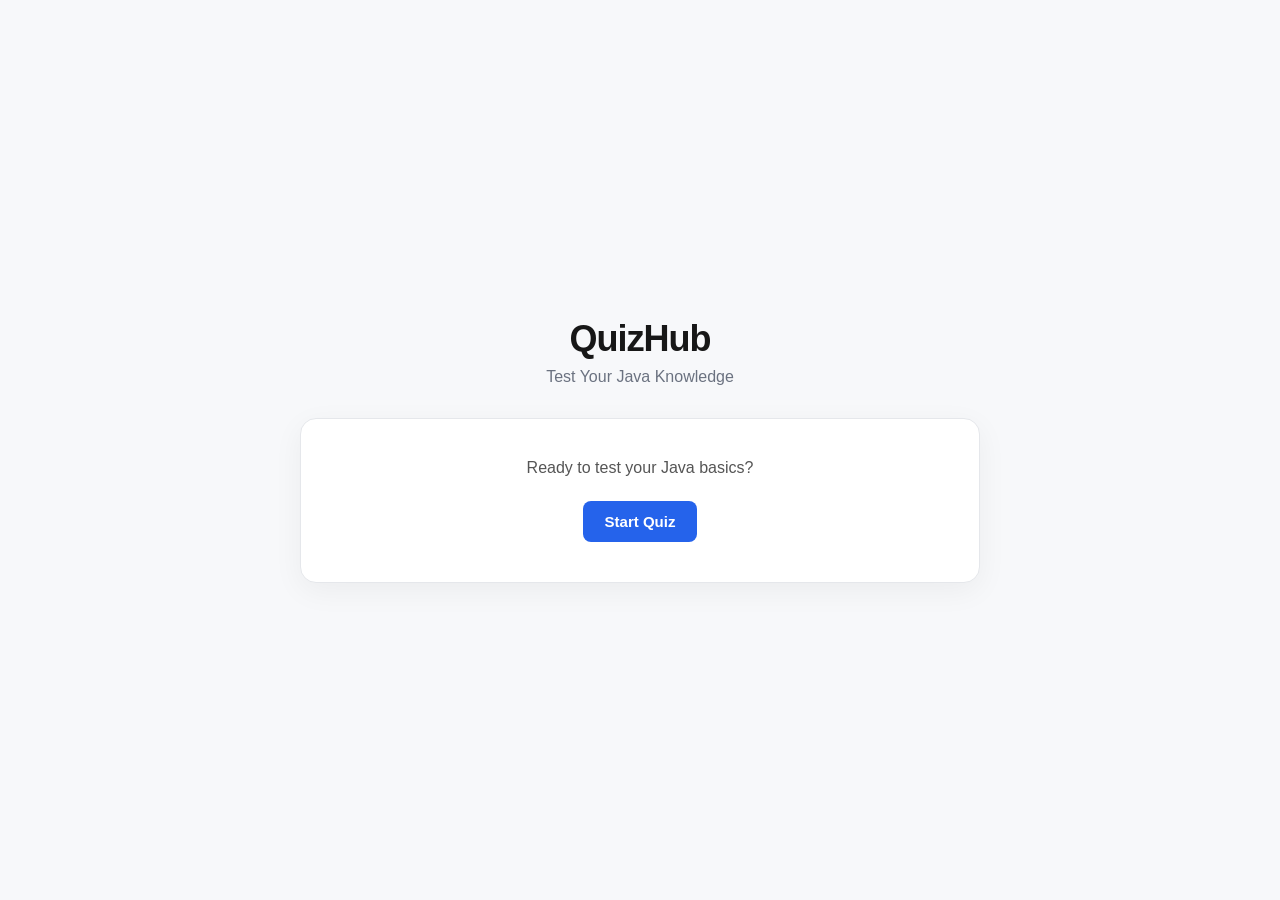
==== target/classes/static/index.html @ 0c110058 "Commit" ====
<!DOCTYPE html>
<html lang="en">

<head>

    <meta charset="UTF-8">

    <meta name="viewport" content="width=device-width, initial-scale=1.0">

    <title>QuizHub</title>

    <link rel="stylesheet" href="style.css">

</head>

<body>

    <div class="container">

        <h1>QuizHub</h1>

        <p class="subtitle">Test Your Java Knowledge</p>


        <div id="start-screen">

            <p>Ready to test your Java basics?</p>

            <button onclick="startQuiz()">Start Quiz</button>

        </div>


        <div id="quiz-screen" style="display: none;">

            <p id="question-number"></p>

            <h2 id="question-text"></h2>


            <div id="options">

                <button class="option" onclick="selectAnswer('A')" id="optionA"></button>

                <button class="option" onclick="selectAnswer('B')" id="optionB"></button>

                <button class="option" onclick="selectAnswer('C')" id="optionC"></button>

                <button class="option" onclick="selectAnswer('D')" id="optionD"></button>

            </div>


            <button id="next-button" onclick="nextQuestion()" disabled>
                Next
            </button>

        </div>


        <div id="result-screen" style="display: none;">

            <h2>Quiz Completed!</h2>

            <p id="score-text"></p>

            <p id="correct-text"></p>

            <button onclick="restartQuiz()">Restart Quiz</button>

        </div>

    </div>


    <script src="script.js"></script>

</body>

</html>
---- target/classes/static/style.css ----
* {
    box-sizing: border-box;
    margin: 0;
    padding: 0;
}

body {
    font-family: Arial, Helvetica, sans-serif;
    background: #f7f8fa;
    color: #171717;
    min-height: 100vh;

    display: flex;
    justify-content: center;
    align-items: center;
}

.container {
    width: 92%;
    max-width: 680px;
    text-align: center;
}

/* =========================
   HEADER
========================= */

h1 {
    font-size: 36px;
    font-weight: 700;
    letter-spacing: -1px;
    margin-bottom: 8px;
}

.subtitle {
    color: #6b7280;
    font-size: 16px;
    margin-bottom: 32px;
}

/* =========================
   MAIN CARDS
========================= */

#start-screen,
#quiz-screen,
#result-screen {
    background: white;
    border: 1px solid #e5e7eb;
    border-radius: 16px;
    padding: 40px;
    box-shadow: 0 8px 30px rgba(0, 0, 0, 0.05);
}

/* =========================
   START SCREEN
========================= */

#start-screen p {
    color: #555;
    font-size: 16px;
    margin-bottom: 24px;
}

/* =========================
   BUTTONS
========================= */

button {
    border: none;
    border-radius: 8px;
    padding: 12px 22px;

    font-size: 15px;
    font-weight: 600;

    cursor: pointer;

    background: #2563eb;
    color: white;

    transition:
        background 0.2s ease,
        transform 0.2s ease,
        box-shadow 0.2s ease;
}

button:hover {
    background: #1d4ed8;
    transform: translateY(-1px);
    box-shadow: 0 5px 12px rgba(37, 99, 235, 0.2);
}

button:active {
    transform: translateY(0);
}

/* =========================
   QUESTION SCREEN
========================= */

#question-number {
    color: #2563eb;
    font-size: 14px;
    font-weight: 600;
    margin-bottom: 14px;
}

#question-text {
    font-size: 24px;
    line-height: 1.4;
    font-weight: 700;
    margin-bottom: 28px;
}

/* =========================
   OPTIONS
========================= */

#options {
    display: flex;
    flex-direction: column;
    gap: 12px;
    margin-bottom: 24px;
}

.option {
    width: 100%;

    background: white;
    color: #222;

    border: 1px solid #e1e4e8;

    padding: 15px 18px;

    text-align: left;

    border-radius: 10px;

    transition:
        border-color 0.2s ease,
        background 0.2s ease,
        transform 0.2s ease;
}

.option:hover {
    background: #f8faff;
    border-color: #2563eb;
    color: #2563eb;

    transform: translateY(-1px);

    box-shadow: none;
}

/* Selected answer */

.option.selected {
    background: #eff6ff;
    border-color: #2563eb;
    color: #1d4ed8;
}

/* =========================
   NEXT BUTTON
========================= */

#next-button {
    min-width: 110px;
}

#next-button:disabled {
    background: #d1d5db;
    color: #6b7280;
    cursor: not-allowed;
    box-shadow: none;
    transform: none;
}

/* =========================
   RESULT SCREEN
========================= */

#result-screen h2 {
    font-size: 26px;
    margin-bottom: 10px;
}

#score-text {
    font-size: 30px;
    font-weight: 700;
    color: #2563eb;

    margin: 22px 0 8px;
}

#correct-text {
    color: #6b7280;
    font-size: 16px;

    margin-bottom: 28px;
}

/* =========================
   RESPONSIVE
========================= */

@media (max-width: 600px) {

    .container {
        width: 94%;
    }

    #start-screen,
    #quiz-screen,
    #result-screen {
        padding: 28px 20px;
    }

    h1 {
        font-size: 32px;
    }

    #question-text {
        font-size: 21px;
    }
}
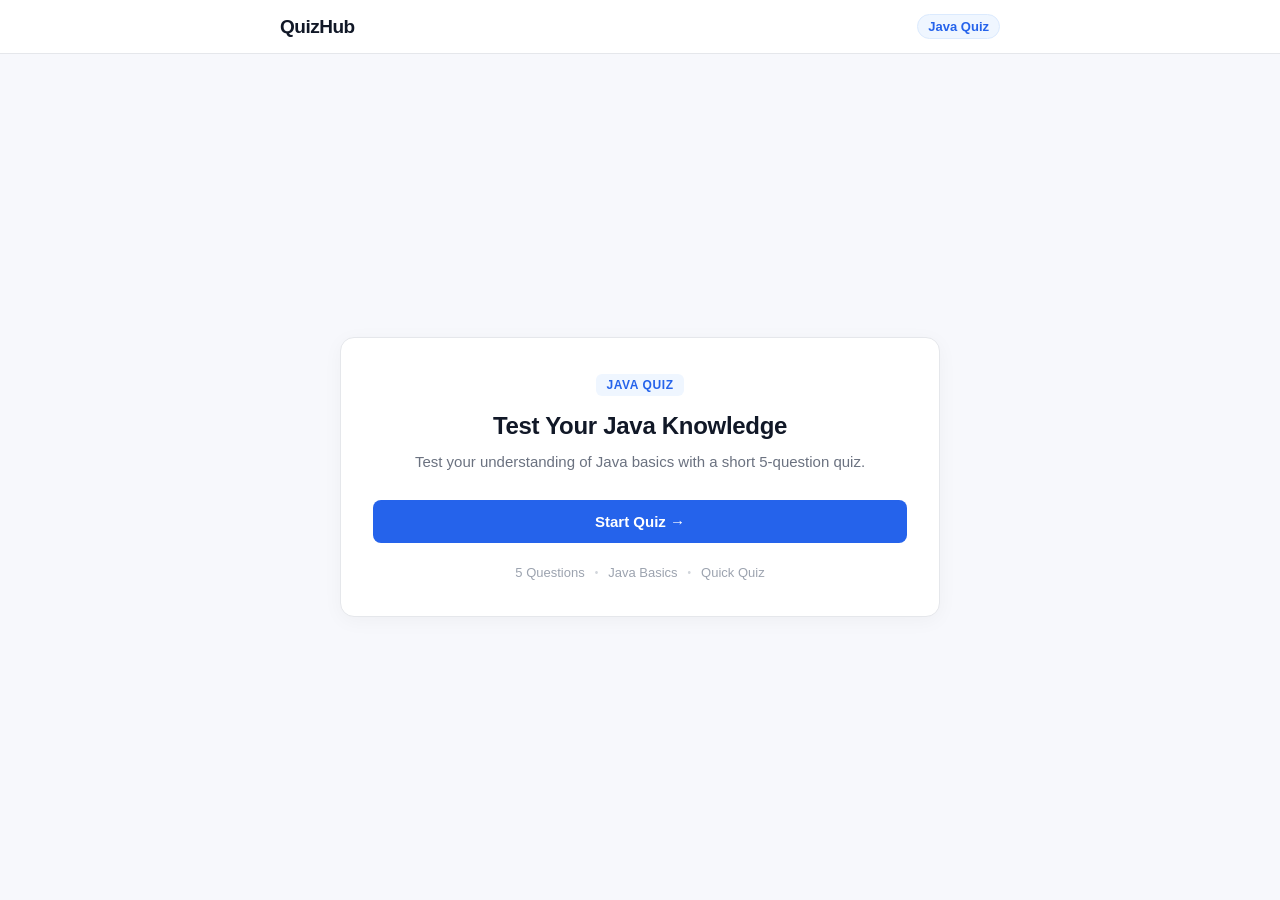
==== commit df1dee5c: "Commit" ====
--- a/target/classes/static/index.html
+++ b/target/classes/static/index.html
@@ -1,80 +1,109 @@
 <!DOCTYPE html>
 <html lang="en">
-
 <head>
-
     <meta charset="UTF-8">
-
     <meta name="viewport" content="width=device-width, initial-scale=1.0">
-
-    <title>QuizHub</title>
-
+    <title>QuizHub - Test Your Java Knowledge</title>
     <link rel="stylesheet" href="style.css">
-
 </head>
-
 <body>
 
-    <div class="container">
+    <!-- Simple Top Navbar -->
+    <header class="navbar">
+        <div class="navbar-container">
+            <div class="navbar-brand">
+                <span class="logo-text">QuizHub</span>
+            </div>
+            <div class="navbar-badge">Java Quiz</div>
+        </div>
+    </header>
 
-        <h1>QuizHub</h1>
+    <!-- Main Container -->
+    <main class="main-content">
+        <div class="container">
 
-        <p class="subtitle">Test Your Java Knowledge</p>
+            <!-- 1. Start Screen -->
+            <div id="start-screen" class="card">
+                <div class="tag">JAVA QUIZ</div>
+                <h1 class="card-title">Test Your Java Knowledge</h1>
+                <p class="card-description">
+                    Test your understanding of Java basics with a short 5-question quiz.
+                </p>
 
+                <button class="primary-btn start-btn" onclick="startQuiz()">
+                    Start Quiz &rarr;
+                </button>
 
-        <div id="start-screen">
+                <div class="meta-info">
+                    <span>5 Questions</span>
+                    <span class="dot">&bull;</span>
+                    <span>Java Basics</span>
+                    <span class="dot">&bull;</span>
+                    <span>Quick Quiz</span>
+                </div>
+            </div>
 
-            <p>Ready to test your Java basics?</p>
+            <!-- 2. Quiz Screen -->
+            <div id="quiz-screen" class="card" style="display: none;">
+                <div class="quiz-header">
+                    <span class="quiz-badge" id="question-number">QUESTION 1 OF 5</span>
+                </div>
 
-            <button onclick="startQuiz()">Start Quiz</button>
+                <!-- Progress Bar -->
+                <div class="progress-track">
+                    <div class="progress-fill" id="progress-bar"></div>
+                </div>
+
+                <h2 class="question-title" id="question-text"></h2>
+
+                <!-- Options -->
+                <div class="options-container" id="options">
+                    <button class="option-card" onclick="selectAnswer('A')" id="optionA">
+                        <span class="option-key">A</span>
+                        <span class="option-text" id="optionA-text"></span>
+                    </button>
+                    <button class="option-card" onclick="selectAnswer('B')" id="optionB">
+                        <span class="option-key">B</span>
+                        <span class="option-text" id="optionB-text"></span>
+                    </button>
+                    <button class="option-card" onclick="selectAnswer('C')" id="optionC">
+                        <span class="option-key">C</span>
+                        <span class="option-text" id="optionC-text"></span>
+                    </button>
+                    <button class="option-card" onclick="selectAnswer('D')" id="optionD">
+                        <span class="option-key">D</span>
+                        <span class="option-text" id="optionD-text"></span>
+                    </button>
+                </div>
+
+                <div class="quiz-footer">
+                    <button id="next-button" class="primary-btn next-btn" onclick="nextQuestion()" disabled>
+                        Next Question &rarr;
+                    </button>
+                </div>
+            </div>
+
+            <!-- 3. Result Screen -->
+            <div id="result-screen" class="card" style="display: none;">
+                <div class="tag">QUIZ COMPLETED</div>
+                <h2 class="card-title">Great job!</h2>
+
+                <div class="score-box">
+                    <span class="score-label">Your Score</span>
+                    <div class="score-value" id="score-text">80%</div>
+                    <p class="score-detail" id="correct-text">
+                        You answered 4 out of 5 questions correctly.
+                    </p>
+                </div>
+
+                <button class="primary-btn restart-btn" onclick="restartQuiz()">
+                    Try Again
+                </button>
+            </div>
 
         </div>
-
-
-        <div id="quiz-screen" style="display: none;">
-
-            <p id="question-number"></p>
-
-            <h2 id="question-text"></h2>
-
-
-            <div id="options">
-
-                <button class="option" onclick="selectAnswer('A')" id="optionA"></button>
-
-                <button class="option" onclick="selectAnswer('B')" id="optionB"></button>
-
-                <button class="option" onclick="selectAnswer('C')" id="optionC"></button>
-
-                <button class="option" onclick="selectAnswer('D')" id="optionD"></button>
-
-            </div>
-
-
-            <button id="next-button" onclick="nextQuestion()" disabled>
-                Next
-            </button>
-
-        </div>
-
-
-        <div id="result-screen" style="display: none;">
-
-            <h2>Quiz Completed!</h2>
-
-            <p id="score-text"></p>
-
-            <p id="correct-text"></p>
-
-            <button onclick="restartQuiz()">Restart Quiz</button>
-
-        </div>
-
-    </div>
-
+    </main>
 
     <script src="script.js"></script>
-
 </body>
-
 </html>
--- a/target/classes/static/style.css
+++ b/target/classes/static/style.css
@@ -1,3 +1,7 @@
+/* =========================
+   BASE RESET & TYPOGRAPHY
+========================= */
+
 * {
     box-sizing: border-box;
     margin: 0;
@@ -5,224 +9,372 @@
 }
 
 body {
-    font-family: Arial, Helvetica, sans-serif;
-    background: #f7f8fa;
-    color: #171717;
+    font-family: -apple-system, BlinkMacSystemFont, "Segoe UI", Roboto, Helvetica, Arial, sans-serif;
+    background-color: #f7f8fc;
+    color: #111827;
     min-height: 100vh;
-
+    display: flex;
+    flex-direction: column;
+}
+
+/* =========================
+   TOP NAVBAR
+========================= */
+
+.navbar {
+    background-color: #ffffff;
+    border-bottom: 1px solid #e5e7eb;
+    padding: 14px 24px;
+    width: 100%;
+}
+
+.navbar-container {
+    max-width: 720px;
+    margin: 0 auto;
+    display: flex;
+    justify-content: space-between;
+    align-items: center;
+}
+
+.navbar-brand .logo-text {
+    font-size: 19px;
+    font-weight: 700;
+    color: #111827;
+    letter-spacing: -0.5px;
+}
+
+.navbar-badge {
+    font-size: 13px;
+    font-weight: 600;
+    color: #2563eb;
+    background-color: #eff6ff;
+    border: 1px solid #dbeafe;
+    padding: 4px 10px;
+    border-radius: 9999px;
+}
+
+/* =========================
+   MAIN CONTENT & CONTAINER
+========================= */
+
+.main-content {
+    flex: 1;
     display: flex;
     justify-content: center;
     align-items: center;
+    padding: 32px 16px;
 }
 
 .container {
-    width: 92%;
-    max-width: 680px;
-    text-align: center;
-}
-
-/* =========================
-   HEADER
-========================= */
-
-h1 {
-    font-size: 36px;
-    font-weight: 700;
-    letter-spacing: -1px;
-    margin-bottom: 8px;
-}
-
-.subtitle {
+    width: 100%;
+    max-width: 600px;
+}
+
+/* =========================
+   CARD COMPONENT
+========================= */
+
+.card {
+    background: #ffffff;
+    border: 1px solid #e5e7eb;
+    border-radius: 14px;
+    padding: 36px 32px;
+    box-shadow: 0 4px 20px rgba(0, 0, 0, 0.04);
+}
+
+/* Tag / Label */
+.tag {
+    display: inline-block;
+    font-size: 12px;
+    font-weight: 700;
+    letter-spacing: 0.6px;
+    color: #2563eb;
+    background-color: #eff6ff;
+    padding: 4px 10px;
+    border-radius: 6px;
+    margin-bottom: 14px;
+    text-transform: uppercase;
+}
+
+/* Card Titles */
+.card-title {
+    font-size: 24px;
+    font-weight: 700;
+    color: #111827;
+    line-height: 1.3;
+    margin-bottom: 10px;
+    letter-spacing: -0.3px;
+}
+
+.card-description {
+    font-size: 15px;
+    line-height: 1.5;
     color: #6b7280;
-    font-size: 16px;
-    margin-bottom: 32px;
-}
-
-/* =========================
-   MAIN CARDS
-========================= */
-
-#start-screen,
-#quiz-screen,
-#result-screen {
-    background: white;
-    border: 1px solid #e5e7eb;
-    border-radius: 16px;
-    padding: 40px;
-    box-shadow: 0 8px 30px rgba(0, 0, 0, 0.05);
-}
-
-/* =========================
-   START SCREEN
-========================= */
-
-#start-screen p {
-    color: #555;
-    font-size: 16px;
-    margin-bottom: 24px;
-}
-
-/* =========================
-   BUTTONS
-========================= */
-
-button {
+    margin-bottom: 26px;
+}
+
+/* =========================
+   PRIMARY BUTTONS
+========================= */
+
+.primary-btn {
     border: none;
     border-radius: 8px;
-    padding: 12px 22px;
-
+    padding: 13px 26px;
     font-size: 15px;
     font-weight: 600;
-
     cursor: pointer;
-
-    background: #2563eb;
-    color: white;
-
-    transition:
-        background 0.2s ease,
-        transform 0.2s ease,
-        box-shadow 0.2s ease;
-}
-
-button:hover {
-    background: #1d4ed8;
+    background-color: #2563eb;
+    color: #ffffff;
+    transition: background-color 0.15s ease, transform 0.15s ease, box-shadow 0.15s ease;
+    display: inline-flex;
+    align-items: center;
+    justify-content: center;
+    gap: 6px;
+}
+
+.primary-btn:hover:not(:disabled) {
+    background-color: #1d4ed8;
     transform: translateY(-1px);
-    box-shadow: 0 5px 12px rgba(37, 99, 235, 0.2);
-}
-
-button:active {
+    box-shadow: 0 4px 12px rgba(37, 99, 235, 0.25);
+}
+
+.primary-btn:active:not(:disabled) {
     transform: translateY(0);
 }
 
-/* =========================
-   QUESTION SCREEN
-========================= */
-
-#question-number {
-    color: #2563eb;
-    font-size: 14px;
-    font-weight: 600;
-    margin-bottom: 14px;
-}
-
-#question-text {
-    font-size: 24px;
-    line-height: 1.4;
-    font-weight: 700;
-    margin-bottom: 28px;
-}
-
-/* =========================
-   OPTIONS
-========================= */
-
-#options {
-    display: flex;
-    flex-direction: column;
-    gap: 12px;
-    margin-bottom: 24px;
-}
-
-.option {
-    width: 100%;
-
-    background: white;
-    color: #222;
-
-    border: 1px solid #e1e4e8;
-
-    padding: 15px 18px;
-
-    text-align: left;
-
-    border-radius: 10px;
-
-    transition:
-        border-color 0.2s ease,
-        background 0.2s ease,
-        transform 0.2s ease;
-}
-
-.option:hover {
-    background: #f8faff;
-    border-color: #2563eb;
-    color: #2563eb;
-
-    transform: translateY(-1px);
-
-    box-shadow: none;
-}
-
-/* Selected answer */
-
-.option.selected {
-    background: #eff6ff;
-    border-color: #2563eb;
-    color: #1d4ed8;
-}
-
-/* =========================
-   NEXT BUTTON
-========================= */
-
-#next-button {
-    min-width: 110px;
-}
-
-#next-button:disabled {
-    background: #d1d5db;
-    color: #6b7280;
+.primary-btn:disabled {
+    background-color: #e5e7eb;
+    color: #9ca3af;
     cursor: not-allowed;
     box-shadow: none;
     transform: none;
 }
 
+.start-btn,
+.restart-btn {
+    width: 100%;
+}
+
+/* =========================
+   START SCREEN
+========================= */
+
+#start-screen {
+    text-align: center;
+}
+
+.meta-info {
+    display: flex;
+    justify-content: center;
+    align-items: center;
+    gap: 10px;
+    margin-top: 22px;
+    font-size: 13px;
+    color: #9ca3af;
+}
+
+.meta-info .dot {
+    font-size: 10px;
+    color: #d1d5db;
+}
+
+/* =========================
+   QUIZ SCREEN
+========================= */
+
+.quiz-header {
+    display: flex;
+    justify-content: space-between;
+    align-items: center;
+    margin-bottom: 12px;
+}
+
+.quiz-badge {
+    font-size: 12px;
+    font-weight: 700;
+    letter-spacing: 0.5px;
+    color: #2563eb;
+    text-transform: uppercase;
+}
+
+/* Progress Bar */
+.progress-track {
+    width: 100%;
+    height: 6px;
+    background-color: #e5e7eb;
+    border-radius: 9999px;
+    overflow: hidden;
+    margin-bottom: 24px;
+}
+
+.progress-fill {
+    height: 100%;
+    width: 20%;
+    background-color: #2563eb;
+    border-radius: 9999px;
+    transition: width 0.3s ease;
+}
+
+.question-title {
+    font-size: 22px;
+    font-weight: 700;
+    line-height: 1.4;
+    color: #111827;
+    margin-bottom: 24px;
+}
+
+/* Options Container */
+.options-container {
+    display: flex;
+    flex-direction: column;
+    gap: 11px;
+    margin-bottom: 26px;
+}
+
+/* Option Card */
+.option-card {
+    width: 100%;
+    display: flex;
+    align-items: center;
+    gap: 14px;
+    background-color: #ffffff;
+    border: 1.5px solid #e5e7eb;
+    border-radius: 10px;
+    padding: 13px 16px;
+    text-align: left;
+    cursor: pointer;
+    transition: border-color 0.15s ease, background-color 0.15s ease;
+}
+
+.option-key {
+    width: 30px;
+    height: 30px;
+    min-width: 30px;
+    display: flex;
+    justify-content: center;
+    align-items: center;
+    background-color: #f3f4f6;
+    color: #4b5563;
+    font-size: 13px;
+    font-weight: 700;
+    border-radius: 6px;
+    transition: background-color 0.15s ease, color 0.15s ease;
+}
+
+.option-text {
+    font-size: 15px;
+    color: #374151;
+    font-weight: 500;
+    line-height: 1.3;
+}
+
+/* Option Hover */
+.option-card:hover {
+    border-color: #3b82f6;
+    background-color: #f8fafc;
+}
+
+.option-card:hover .option-key {
+    background-color: #eff6ff;
+    color: #2563eb;
+}
+
+/* Option Selected */
+.option-card.selected {
+    border-color: #2563eb;
+    background-color: #eff6ff;
+}
+
+.option-card.selected .option-key {
+    background-color: #2563eb;
+    color: #ffffff;
+}
+
+.option-card.selected .option-text {
+    color: #1e40af;
+    font-weight: 600;
+}
+
+.quiz-footer {
+    display: flex;
+    justify-content: flex-end;
+}
+
+.next-btn {
+    min-width: 150px;
+}
+
 /* =========================
    RESULT SCREEN
 ========================= */
 
-#result-screen h2 {
-    font-size: 26px;
+#result-screen {
+    text-align: center;
+}
+
+.score-box {
+    margin: 22px 0 26px;
+    padding: 22px 18px;
+    background-color: #f8fafc;
+    border: 1px solid #e5e7eb;
+    border-radius: 12px;
+}
+
+.score-label {
+    font-size: 13px;
+    font-weight: 600;
+    text-transform: uppercase;
+    letter-spacing: 0.5px;
+    color: #6b7280;
+    display: block;
+    margin-bottom: 6px;
+}
+
+.score-value {
+    font-size: 40px;
+    font-weight: 800;
+    color: #2563eb;
+    line-height: 1.1;
     margin-bottom: 10px;
-}
-
-#score-text {
-    font-size: 30px;
-    font-weight: 700;
-    color: #2563eb;
-
-    margin: 22px 0 8px;
-}
-
-#correct-text {
+    letter-spacing: -1px;
+}
+
+.score-detail {
+    font-size: 14px;
     color: #6b7280;
-    font-size: 16px;
-
-    margin-bottom: 28px;
-}
-
-/* =========================
-   RESPONSIVE
+}
+
+/* =========================
+   RESPONSIVE DESIGN
 ========================= */
 
 @media (max-width: 600px) {
-
-    .container {
-        width: 94%;
-    }
-
-    #start-screen,
-    #quiz-screen,
-    #result-screen {
-        padding: 28px 20px;
-    }
-
-    h1 {
-        font-size: 32px;
-    }
-
-    #question-text {
+    .navbar {
+        padding: 12px 16px;
+    }
+
+    .main-content {
+        padding: 20px 14px;
+    }
+
+    .card {
+        padding: 26px 20px;
+    }
+
+    .card-title {
         font-size: 21px;
     }
+
+    .question-title {
+        font-size: 18px;
+    }
+
+    .score-value {
+        font-size: 34px;
+    }
+
+    .next-btn {
+        width: 100%;
+    }
 }
